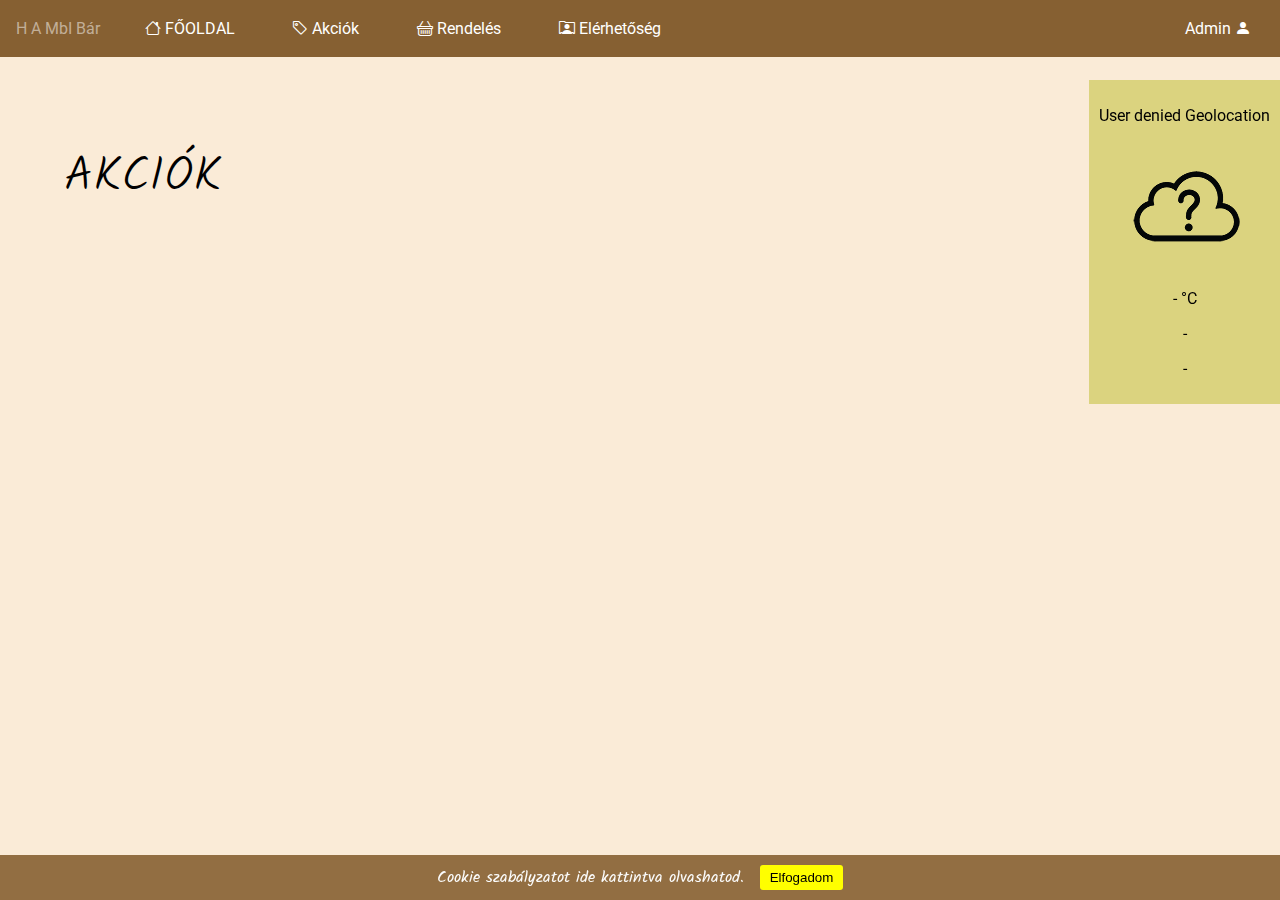
==== action.html @ 26d7cace "draft_v1" ====
<!doctype html>
<html lang="en">

<head>
	<title>H A MbI Bár :()</title>
	<meta charset="UTF-8">
	<meta name="viewport" content="width=device-width, initial-scale=1.0">
	<link rel="stylesheet" type="text/css" href="css/style.css">
	<script src="/js/main.js"></script>
	<link rel="icon" type="image/png" href="pics/favicon.png">
</head>

<body>

	<nav>

		<label for="mobile-menu" class="mobile-menu-button">
			<span></span>
			<span></span>
			<span></span>
		</label>
		<input type="checkbox" id="mobile-menu">


		<ul class="navigation">
			<li> H A MbI Bár</li>
			<li><a href="index.html"><i class="bi bi-house"></i> FŐOLDAL</a></li>
			<li><a href="#"><i class="bi bi-tag"></i> Akciók</a></li>
			<li><a href="order.html"><i class="bi bi-basket"></i> Rendelés</a></li>
			<li><a href="contact.html"><i class="bi bi-person-rolodex"></i> Elérhetőség</a></li>
			<li><a href="admin.html">Admin <i class="bi bi-person-fill"></i></a></li>
		</ul>
	</nav>



	<div class="wrapper">
		<div class="intro">
			<h2>AKCIÓK</h2>
		</div>
		<div class="ido">
			<p class="notification"></p>
			<p class="weather-icon"><img src="icons/unknown.png" alt="Ido ikon"></p>
			<div class="temperature-value">
				<p>- °<span>C</span></p>
			</div>
			<div class="temperature-description">
				<p> - </p>
			</div>
			<div class="location">
				<p>-</p>
			</div>
		</div>


	</div>

	<div class="cookie-accept" id="cookie">
		<a href="#">Cookie szabályzatot ide kattintva olvashatod.</a>
		<button id="myBtn" onclick="klikk()">Elfogadom</button>
	</div>
	</div>
	<script src="js/app.js"></script>



</body>

</html>
---- css/style.css ----
@import url('https://fonts.googleapis.com/css2?family=Kalam:wght@300;700&family=Roboto:wght@700&display=swap');
@import url("https://cdn.jsdelivr.net/npm/bootstrap-icons@1.8.3/font/bootstrap-icons.css");

* {
	box-sizing: border-box
}

html {
	font-size: 16px;
}

body {
	background: antiquewhite;
	font-family: 'Kalam', cursive;
	margin: 0 auto;
	border: 0px;
	padding: 0px;

}

img {
	max-width: 100%
}

a {
	text-decoration: none;
	color: rgb(59, 62, 184);
}

h2 {
	font-size: 3rem;
	margin: 0;
	font-weight: 300;
}

nav {
	background: #866032;
	position: sticky;
	top: 0;
	font-family: 'Roboto', sans-serif;
}

nav ul {
	margin: 0;
	padding: 0;
	list-style: none
}

nav ul li {
	float: left;
}

/*clearfix hack*/
nav::after {
	content: '';
	clear: both;
	display: table;
}

nav a {
	display: block;
	text-decoration: none;
	color: white;
	padding: 1.2rem 1.8rem
}

nav ul li a:hover {
	color: rgba(255, 255, 100, .8);

}

.navigation li:first-child {
	padding: 1.2rem 1rem;
	color: rgba(255, 255, 255, .5)
}

.navigation :last-child {
	float: right;
}

.navigation .bi {
	float: none;
}

.wrapper {
	max-width: 1200px;
	margin: 0 auto;
	width: 90%;
}

.intro {
	line-height: 1.7;
	font-size: 1.2rem;
	margin: 5rem 0
}

.intro p {
	margin: 0 0 1rem 0;
	text-align: justify;
}

.cim {
	display: flexbox;
	float: left;
}

iframe {
	display: flexbox;
	float: right;
	margin: 0 0 2rem 2rem;
	border-radius: 10%;
	width: 35rem;
}

.ido {
	display: flexbox;
	background-color: rgba(213, 206, 109, 0.832);
	margin: 0px;
	padding: 10px;
	text-align: center;
	position: fixed;
	top: 80px;
	right: 0px;
	font-family: 'Roboto', sans-serif;
}


.intro img {
	float: right;
	margin: 0 0 5rem 5rem;
	border-radius: 40%;
	width: 20rem;
}


.intro h1 {
	font-weight: 100;
	font-size: 5rem;
	margin: 0 0 2rem 0
}

@media(max-width:800px) {
	.intro {
		margin: 2rem 0
	}

	.intro img {
		max-width: 200px
	}
}

.box-wrapper {
	display: flex;
	flex-flow: row wrap;
	margin: 0 -10px
}

.box {
	flex: 1;
	margin: 10px;
	min-width: 300px;
	background: white;
	box-shadow: 1px 1px 1px rgba(0, 0, 0, .1)
}

.box-content {
	padding: 1rem 1.5rem;
	font-size: .9rem;
	text-align: center;
}

.box h3 {
	margin: 0;
	padding: 0;
	font-size: 1.2rem;
	text-align: center;
}

.box h4 {
	display: block;
	text-align: center;
	margin: 5px 0;
	padding: 4px 0;
	font-size: 1.2rem;
}

.btn {
	display: inline-block;
	padding: .4rem 1rem;
	background: #86b604;
	color: white;
	text-decoration: none;
	border-radius: 5px
}

.cookie-accept {
	position: fixed;
	bottom: 0;
	left: 0;
	right: 0;
	background: rgba(134, 96, 50, .9);
	padding: 10px;
	text-align: center;
	margin: 0 auto;
}

.cookie-accept a {
	text-decoration: none;
	color: rgb(252, 252, 252);
}

.cookie-accept button {
	background: yellow;
	color: black;
	border: 0;
	margin-left: 10px;
	padding: 5px 10px;
	border-radius: 3px;
	cursor: pointer
}

.cookie-accept button:hover {
	background: red;
	color: white
}

.mobile-menu-button {
	width: 50px;
	display: block;
	float: right;
	border: 1px solid rgba(255, 255, 255, .2);
	padding: 10px;
	margin: 7px 5px 0 0;
	display: none
}

.mobile-menu-button span {
	display: block;
	height: 4px;
	background: white;
	margin: 0 0 5px 0;
	border-radius: 2px
}


.mobile-menu-button span:last-of-type {
	margin: 0
}

/*
a .mobile-menu-button után található checkbox típusú input kiszelektálása
*/
.mobile-menu-button+input[type="checkbox"] {
	display: none
}

/*
a .mobile-menu-button után található checkbox típusú input kiszelektálása,
és, ha ez be van jelölve (checked), akkor a .navigation-ön belül összes <li>-t
eltüntetjük, kivéve az elsőt
*/
.mobile-menu-button+input[type="checkbox"]:checked~.navigation li:not(:first-child) {
	display: block
}


/*
ha a kijelző mérete legfeljebb 800px széles
*/
@media(max-width:800px) {
	.mobile-menu-button {
		display: block
	}

	.navigation li:not(:first-child) {
		display: none
	}

	.navigation li {
		float: none;
		border-top: 1px solid rgba(255, 255, 255, .2)
	}

	.navigation a {
		padding: .8rem 1rem
	}

	.navigation :last-child {
		float: none;
	}

	iframe {
		float: none;
		margin: 0;
		border-radius: 10%;
		width: 25rem;
	}
}
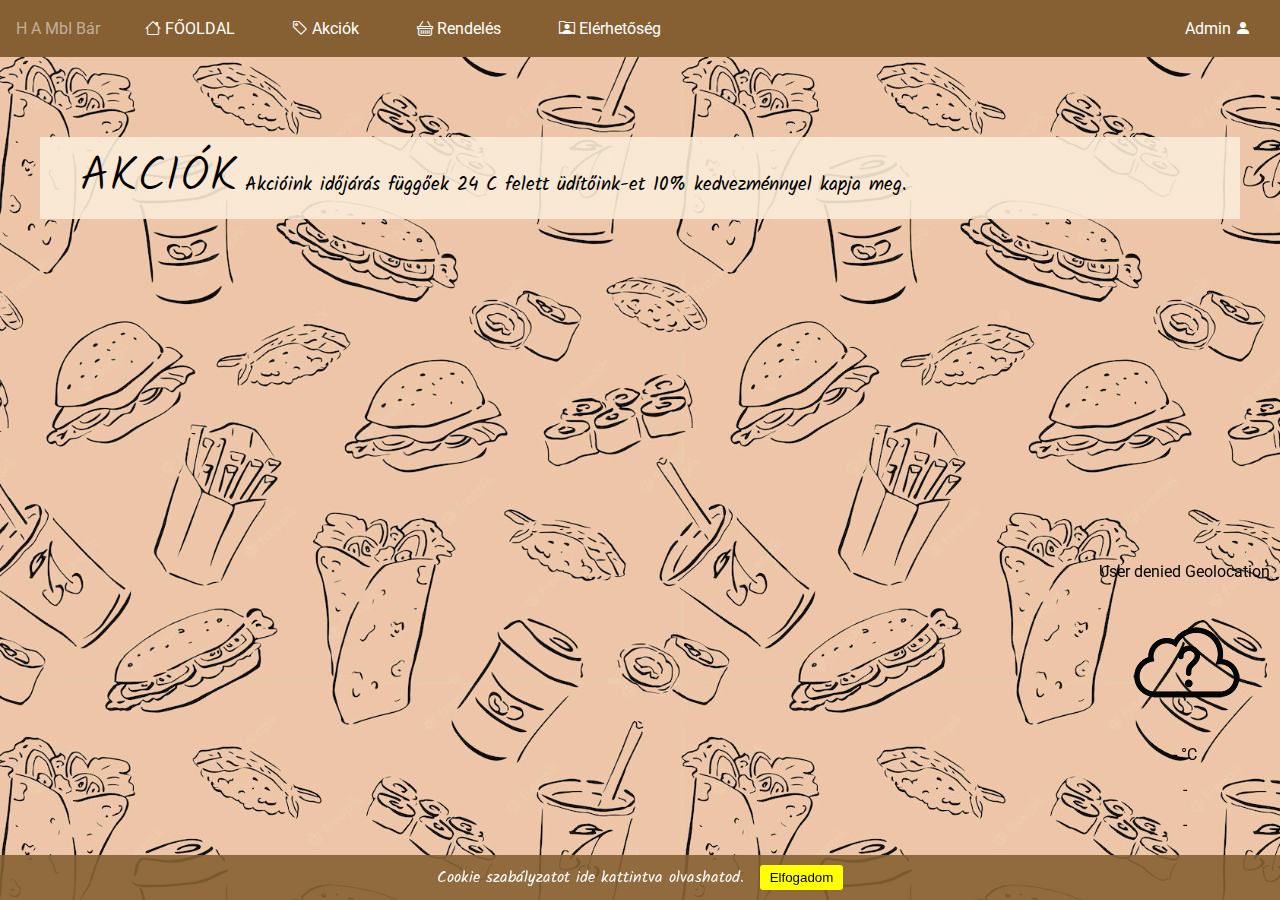
==== commit b90771e9: "v2" ====
--- a/action.html
+++ b/action.html
@@ -11,16 +11,13 @@
 </head>
 
 <body>
-
 	<nav>
-
 		<label for="mobile-menu" class="mobile-menu-button">
 			<span></span>
 			<span></span>
 			<span></span>
 		</label>
 		<input type="checkbox" id="mobile-menu">
-
 
 		<ul class="navigation">
 			<li> H A MbI Bár</li>
@@ -32,11 +29,17 @@
 		</ul>
 	</nav>
 
-
-
 	<div class="wrapper">
 		<div class="intro">
 			<h2>AKCIÓK</h2>
+			Akcióink időjárás függőek 24 C felett üdítőink-et 10% kedvezménnyel kapja meg.
+			<div class="action-box">
+
+			</div>
+
+
+
+
 		</div>
 		<div class="ido">
 			<p class="notification"></p>
@@ -51,8 +54,6 @@
 				<p>-</p>
 			</div>
 		</div>
-
-
 	</div>
 
 	<div class="cookie-accept" id="cookie">
@@ -61,9 +62,6 @@
 	</div>
 	</div>
 	<script src="js/app.js"></script>
-
-
-
 </body>
 
 </html>--- a/css/style.css
+++ b/css/style.css
@@ -7,15 +7,16 @@
 
 html {
 	font-size: 16px;
+	height: 100%;
 }
 
 body {
-	background: antiquewhite;
 	font-family: 'Kalam', cursive;
 	margin: 0 auto;
 	border: 0px;
 	padding: 0px;
-
+	background-image: url("../pics/bckgd.jpg");
+	background-attachment: fixed;
 }
 
 img {
@@ -28,13 +29,14 @@
 }
 
 h2 {
+	display:inline;
 	font-size: 3rem;
 	margin: 0;
 	font-weight: 300;
 }
 
 nav {
-	background: #866032;
+	background: rgb(134, 96, 50);
 	position: sticky;
 	top: 0;
 	font-family: 'Roboto', sans-serif;
@@ -85,14 +87,69 @@
 .wrapper {
 	max-width: 1200px;
 	margin: 0 auto;
-	width: 90%;
+	padding: 0px 40px;
+	width: 95%;
+	background: rgba(250, 235, 215, .9);
+}
+
+.container {
+	max-width: 90%;
+	margin: 0 auto;
+	font-family: Arial, Helvetica, sans-serif;
+	display: flex;
+	height: 100%;
+	align-items: center;
+	justify-content: center;
+	}
+
+table {
+	margin: 50px;
+	min-width: 90%;
+	border-collapse: collapse;
+	border-spacing: 0;
+}
+
+table td {
+	padding: 10px 15px;
+	background: white;
+	transition: all .3s
+}
+
+table th {
+	padding: 15px;
+	background: rgb(134, 96, 50);
+	color: white;
+	text-align: left;
+}
+
+table tr:nth-child(odd) td {
+	background: #ddd
+}
+
+table tr td:nth-child(4) {
+	text-align: right;
+	text-decoration: line-through;
+	white-space: nowrap
+}
+
+table tr td:last-child {
+	text-align: right;
+	color: #ff6e6e;
+	font-weight: 700;
+	white-space: nowrap
+}
+
+
+table tr:not(:first-child):hover td {
+	background: rgba(255, 255, 100, .8);
+	color: red;
 }
 
 .intro {
 	line-height: 1.7;
 	font-size: 1.2rem;
-	margin: 5rem 0
-}
+	margin: 5rem 0;
+	}
 
 .intro p {
 	margin: 0 0 1rem 0;
@@ -102,24 +159,26 @@
 .cim {
 	display: flexbox;
 	float: left;
+	background: rgba(250, 235, 215, .9);
+	border-radius: 5%;
+	padding: 35px 30px;
 }
 
 iframe {
 	display: flexbox;
 	float: right;
 	margin: 0 0 2rem 2rem;
-	border-radius: 10%;
+	border-radius: 5%;
 	width: 35rem;
 }
 
 .ido {
 	display: flexbox;
-	background-color: rgba(213, 206, 109, 0.832);
 	margin: 0px;
 	padding: 10px;
 	text-align: center;
 	position: fixed;
-	top: 80px;
+	bottom: 40px;
 	right: 0px;
 	font-family: 'Roboto', sans-serif;
 }
@@ -127,7 +186,7 @@
 
 .intro img {
 	float: right;
-	margin: 0 0 5rem 5rem;
+	margin: 40px 0 1rem 5rem;
 	border-radius: 40%;
 	width: 20rem;
 }
@@ -139,7 +198,7 @@
 	margin: 0 0 2rem 0
 }
 
-@media(max-width:800px) {
+@media(max-width:850px) {
 	.intro {
 		margin: 2rem 0
 	}
@@ -156,7 +215,7 @@
 }
 
 .box {
-	flex: 1;
+	flex:0%;
 	margin: 10px;
 	min-width: 300px;
 	background: white;
@@ -264,10 +323,8 @@
 }
 
 
-/*
-ha a kijelző mérete legfeljebb 800px széles
-*/
-@media(max-width:800px) {
+
+@media(max-width:850px) {
 	.mobile-menu-button {
 		display: block
 	}
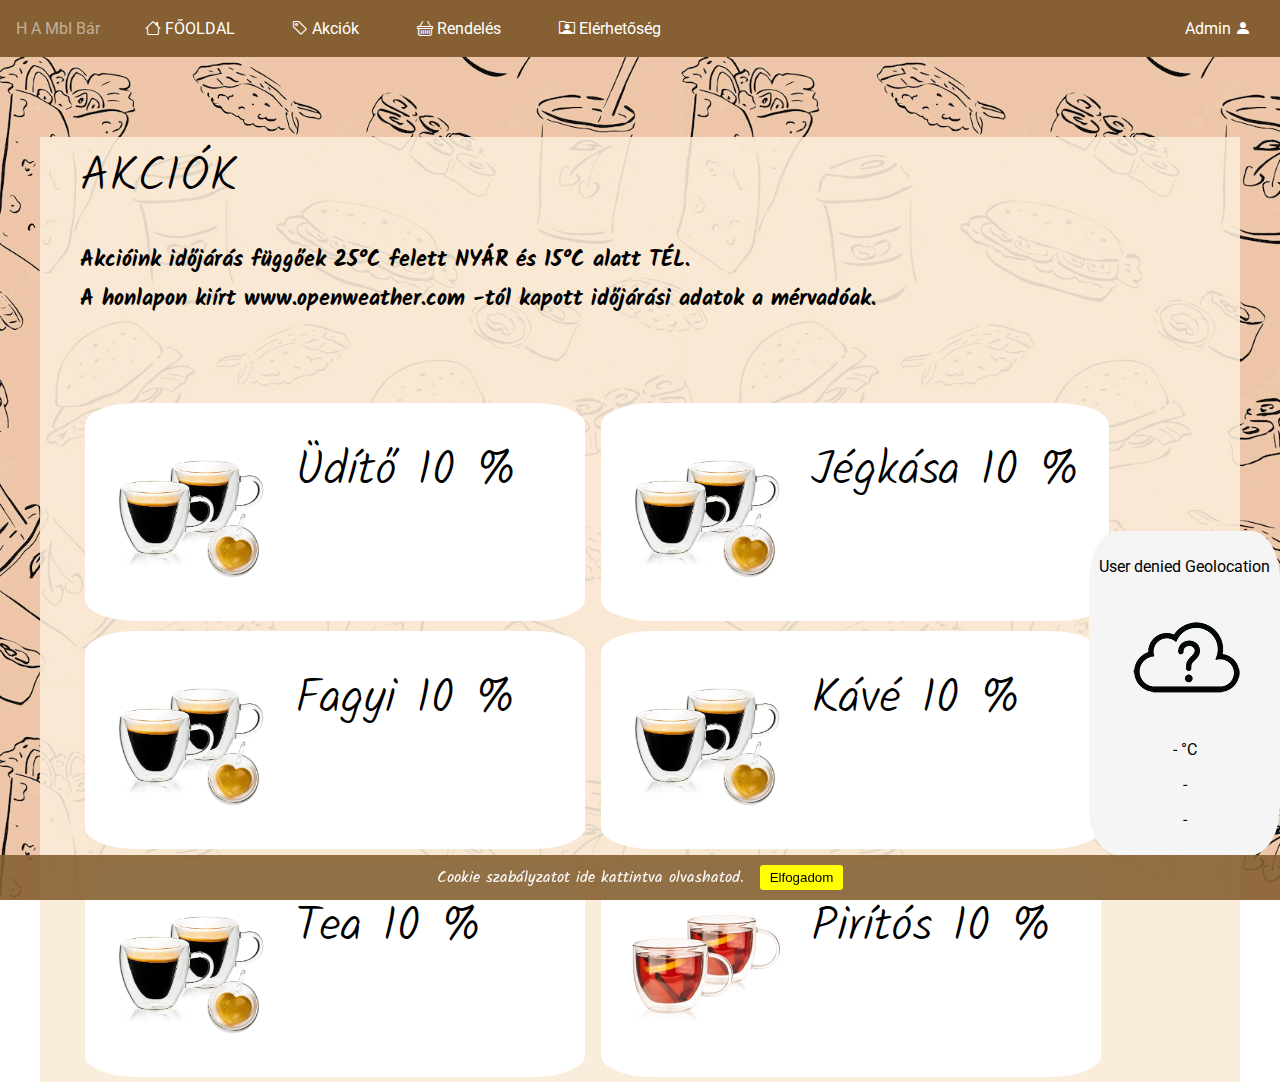
==== commit 5ae9637f: "v3" ====
--- a/action.html
+++ b/action.html
@@ -8,6 +8,7 @@
 	<link rel="stylesheet" type="text/css" href="css/style.css">
 	<script src="/js/main.js"></script>
 	<link rel="icon" type="image/png" href="pics/favicon.png">
+
 </head>
 
 <body>
@@ -30,18 +31,58 @@
 	</nav>
 
 	<div class="wrapper">
-		<div class="intro">
-			<h2>AKCIÓK</h2>
-			Akcióink időjárás függőek 24 C felett üdítőink-et 10% kedvezménnyel kapja meg.
-			<div class="action-box">
+		<div class="action-box">
+			<div class="intro">
+				<h2>AKCIÓK</h2>
+				<h3>Akcióink időjárás függőek 25°C felett NYÁR és 15°C alatt TÉL.<br>
+					A honlapon kiírt www.openweather.com -tól kapott időjárási adatok a mérvadóak.</h3>
+			</div>
+			<div class="action-summer">
+				<div class="action-image"><img src="/pics/cafe.jpg"></div>
+				<div class="action-text">
+					<h2>Üdítő 10 %</h2>
+				</div>
+			</div>
+			<div class="action-summer">
+				<div class="action-image"><img src="/pics/cafe.jpg"></div>
+				<div class="action-text">
+					<h2>Jégkása 10 %</h2>
+				</div>
+			</div>
 
+			<div class="action-summer">
+				<div class="action-image"><img src="/pics/cafe.jpg"></div>
+				<div class="action-text">
+					<h2>Fagyi 10 %</h2>
+				</div>
+			</div>
+
+			<div class="action-winter">
+				<div class="action-image"><img src="/pics/cafe.jpg"></div>
+				<div class="action-text">
+					<h2>Kávé 10 %</h2>
+				</div>
+			</div>
+
+			<div class="action-winter">
+				<div class="action-image"><img src="/pics/cafe.jpg"></div>
+				<div class="action-text">
+					<h2>Tea 10 %</h2>
+				</div>
+			</div>
+
+			<div class="action-winter">
+				<div class="action-image"><img src="/pics/tea.jpg"></div>
+				<div class="action-text">
+					<h2>Pirítós 10 %</h2>
+				</div>
 			</div>
 
 
 
+		</div>
 
-		</div>
-		<div class="ido">
+		<div class="weather">
 			<p class="notification"></p>
 			<p class="weather-icon"><img src="icons/unknown.png" alt="Ido ikon"></p>
 			<div class="temperature-value">
@@ -55,6 +96,10 @@
 			</div>
 		</div>
 	</div>
+	</div>
+
+
+
 
 	<div class="cookie-accept" id="cookie">
 		<a href="#">Cookie szabályzatot ide kattintva olvashatod.</a>
--- a/css/style.css
+++ b/css/style.css
@@ -29,7 +29,7 @@
 }
 
 h2 {
-	display:inline;
+	display: inline;
 	font-size: 3rem;
 	margin: 0;
 	font-weight: 300;
@@ -100,7 +100,7 @@
 	height: 100%;
 	align-items: center;
 	justify-content: center;
-	}
+}
 
 table {
 	margin: 50px;
@@ -149,7 +149,7 @@
 	line-height: 1.7;
 	font-size: 1.2rem;
 	margin: 5rem 0;
-	}
+}
 
 .intro p {
 	margin: 0 0 1rem 0;
@@ -172,15 +172,36 @@
 	width: 35rem;
 }
 
-.ido {
+.weather {
 	display: flexbox;
 	margin: 0px;
 	padding: 10px;
 	text-align: center;
 	position: fixed;
-	bottom: 40px;
+	bottom: 45px;
 	right: 0px;
 	font-family: 'Roboto', sans-serif;
+	background-color: whitesmoke;
+	border-radius: 15%;
+}
+
+.action-summer,
+.action-winter {
+	display: inline-flex;
+	flex: auto;
+	padding: 30px;
+	align-content: center;
+	margin: 5rem 0;
+	background-color: white;
+	border: 2px brown;
+	border-radius: 10%;
+	min-width: 500px;
+	margin: 5px;
+}
+
+.action-image img {
+	width: 150px;
+	margin-right: 30px;
 }
 
 
@@ -191,13 +212,21 @@
 	width: 20rem;
 }
 
-
 .intro h1 {
 	font-weight: 100;
 	font-size: 5rem;
 	margin: 0 0 2rem 0
 }
 
+.form-control{
+	opacity: 80%;
+	text-align: center;
+	padding: 10px;
+	margin: 10px;
+}
+
+
+
 @media(max-width:850px) {
 	.intro {
 		margin: 2rem 0
@@ -215,7 +244,7 @@
 }
 
 .box {
-	flex:0%;
+	flex: 0%;
 	margin: 10px;
 	min-width: 300px;
 	background: white;
@@ -250,6 +279,12 @@
 	color: white;
 	text-decoration: none;
 	border-radius: 5px
+}
+
+.-box {
+	display: inline;
+	background-color: red;
+
 }
 
 .cookie-accept {
@@ -322,8 +357,6 @@
 	display: block
 }
 
-
-
 @media(max-width:850px) {
 	.mobile-menu-button {
 		display: block
